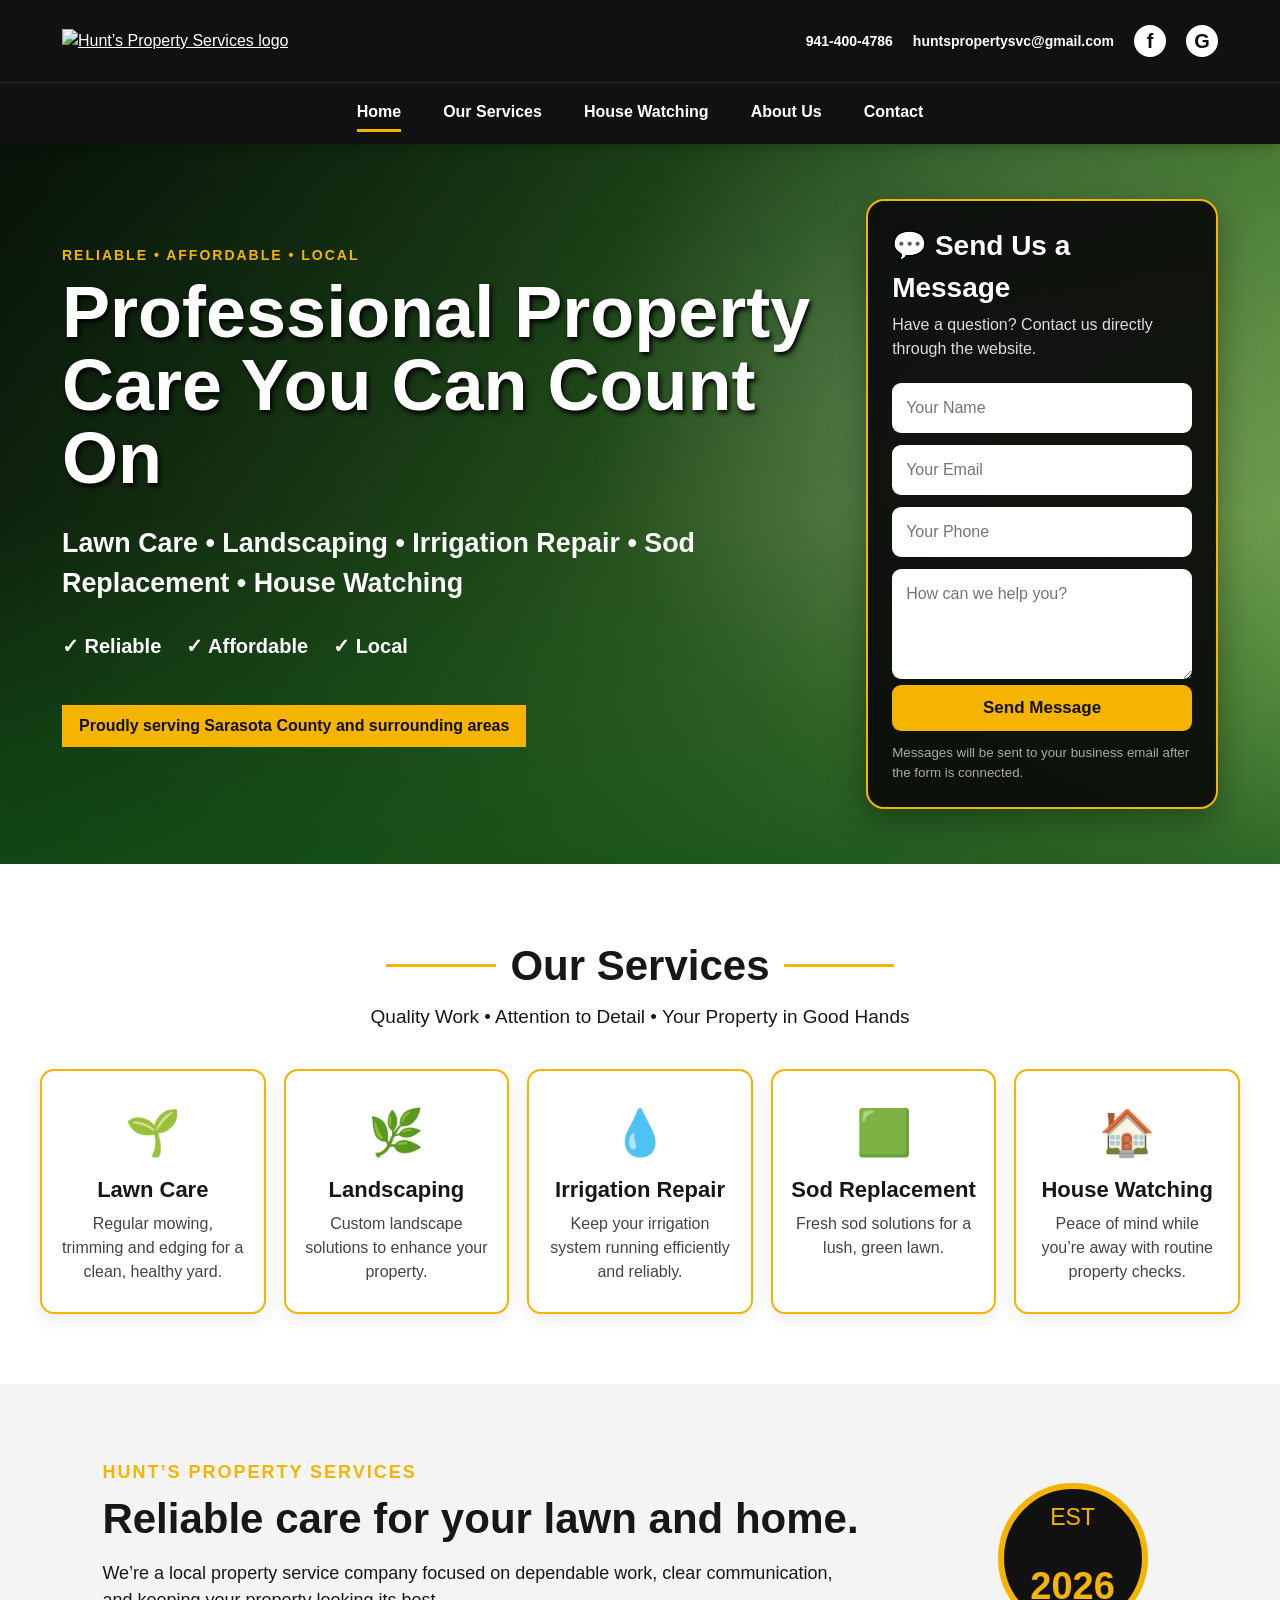
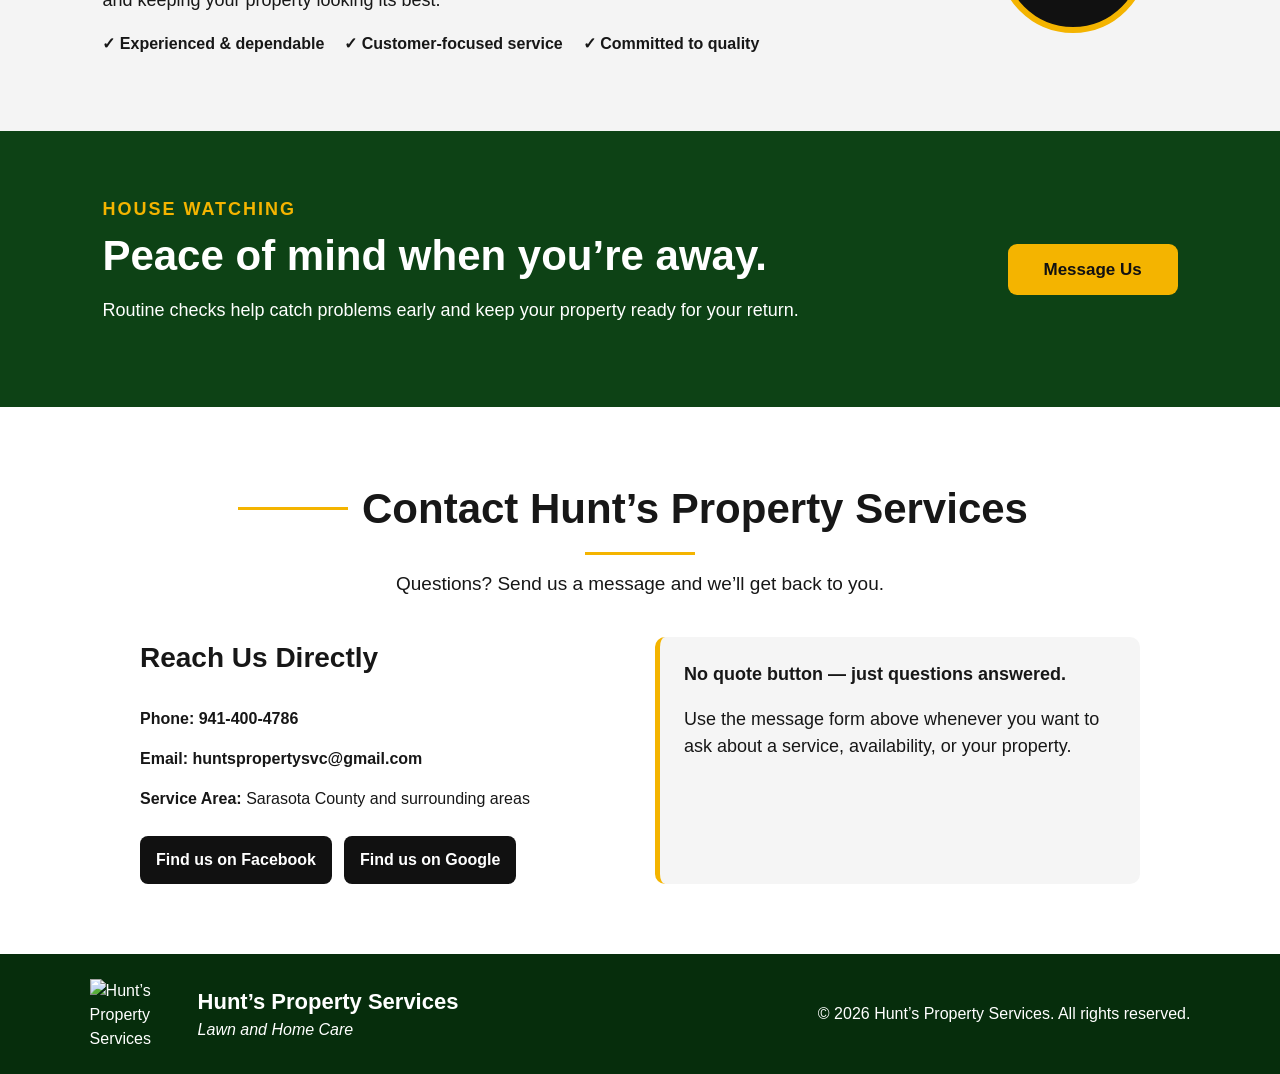
==== index.html @ a455e62f "Add files via upload" ====
<!doctype html>
<html lang="en">
<head>
  <meta charset="utf-8">
  <meta name="viewport" content="width=device-width, initial-scale=1">
  <title>Hunt’s Property Services | Sarasota County</title>
  <meta name="description" content="Hunt’s Property Services provides lawn care, landscaping, irrigation repair, sod replacement, and house watching in Sarasota County and surrounding areas.">
  <link rel="stylesheet" href="styles.css">
</head>
<body>
  <header class="site-header">
    <div class="topbar">
      <a class="brand" href="#home" aria-label="Hunt’s Property Services home">
        <img src="assets/logo.jpg" alt="Hunt’s Property Services logo">
      </a>
      <div class="top-contact">
        <a href="tel:+19414004786">941-400-4786</a>
        <a href="mailto:huntspropertysvc@gmail.com">huntspropertysvc@gmail.com</a>
        <a id="facebook-top" href="#" target="_blank" rel="noopener" aria-label="Facebook">f</a>
        <a id="google-top" href="#" target="_blank" rel="noopener" aria-label="Google Business Profile">G</a>
      </div>
    </div>
    <nav class="nav">
      <a class="active" href="#home">Home</a>
      <a href="#services">Our Services</a>
      <a href="#house-watching">House Watching</a>
      <a href="#about">About Us</a>
      <a href="#contact">Contact</a>
    </nav>
  </header>

  <main>
    <section id="home" class="hero">
      <div class="hero-overlay"></div>
      <div class="hero-content">
        <div class="hero-copy">
          <p class="eyebrow">RELIABLE • AFFORDABLE • LOCAL</p>
          <h1>Professional Property Care You Can Count On</h1>
          <p class="lead">Lawn Care • Landscaping • Irrigation Repair • Sod Replacement • House Watching</p>
          <div class="trust-row">
            <span>✓ Reliable</span><span>✓ Affordable</span><span>✓ Local</span>
          </div>
          <p class="service-area">Proudly serving Sarasota County and surrounding areas</p>
        </div>

        <div class="message-card">
          <h2>💬 Send Us a Message</h2>
          <p>Have a question? Contact us directly through the website.</p>
          <!-- Replace YOUR_FORMSPREE_ID with the form ID from your Formspree account. -->
          <form action="https://formspree.io/f/YOUR_FORMSPREE_ID" method="POST">
            <label>Name<input name="name" type="text" placeholder="Your Name" required></label>
            <label>Email<input name="email" type="email" placeholder="Your Email" required></label>
            <label>Phone<input name="phone" type="tel" placeholder="Your Phone"></label>
            <label>Message<textarea name="message" placeholder="How can we help you?" required></textarea></label>
            <input type="hidden" name="_subject" value="New Hunt’s Property Services website message">
            <button type="submit">Send Message</button>
          </form>
          <small>Messages will be sent to your business email after the form is connected.</small>
        </div>
      </div>
    </section>

    <section id="services" class="section">
      <div class="section-heading">
        <span></span><h2>Our Services</h2><span></span>
        <p>Quality Work • Attention to Detail • Your Property in Good Hands</p>
      </div>
      <div class="cards">
        <article class="card"><div class="icon">🌱</div><h3>Lawn Care</h3><p>Regular mowing, trimming and edging for a clean, healthy yard.</p></article>
        <article class="card"><div class="icon">🌿</div><h3>Landscaping</h3><p>Custom landscape solutions to enhance your property.</p></article>
        <article class="card"><div class="icon">💧</div><h3>Irrigation Repair</h3><p>Keep your irrigation system running efficiently and reliably.</p></article>
        <article class="card"><div class="icon">🟩</div><h3>Sod Replacement</h3><p>Fresh sod solutions for a lush, green lawn.</p></article>
        <article id="house-watching" class="card"><div class="icon">🏠</div><h3>House Watching</h3><p>Peace of mind while you’re away with routine property checks.</p></article>
      </div>
    </section>

    <section id="about" class="about">
      <div>
        <p class="eyebrow">HUNT’S PROPERTY SERVICES</p>
        <h2>Reliable care for your lawn and home.</h2>
        <p>We’re a local property service company focused on dependable work, clear communication, and keeping your property looking its best.</p>
        <div class="about-points">
          <span>✓ Experienced & dependable</span>
          <span>✓ Customer-focused service</span>
          <span>✓ Committed to quality</span>
        </div>
      </div>
      <div class="about-badge">EST<br><strong>2026</strong></div>
    </section>

    <section class="house-section">
      <div>
        <p class="eyebrow">HOUSE WATCHING</p>
        <h2>Peace of mind when you’re away.</h2>
        <p>Routine checks help catch problems early and keep your property ready for your return.</p>
      </div>
      <a class="button" href="#contact">Message Us</a>
    </section>

    <section id="contact" class="contact section">
      <div class="section-heading">
        <span></span><h2>Contact Hunt’s Property Services</h2><span></span>
        <p>Questions? Send us a message and we’ll get back to you.</p>
      </div>
      <div class="contact-grid">
        <div>
          <h3>Reach Us Directly</h3>
          <p><strong>Phone:</strong> <a href="tel:+19414004786">941-400-4786</a></p>
          <p><strong>Email:</strong> <a href="mailto:huntspropertysvc@gmail.com">huntspropertysvc@gmail.com</a></p>
          <p><strong>Service Area:</strong> Sarasota County and surrounding areas</p>
          <div class="socials">
            <a id="facebook-contact" href="#" target="_blank" rel="noopener">Find us on Facebook</a>
            <a id="google-contact" href="#" target="_blank" rel="noopener">Find us on Google</a>
          </div>
        </div>
        <div class="contact-note">
          <strong>No quote button — just questions answered.</strong>
          <p>Use the message form above whenever you want to ask about a service, availability, or your property.</p>
        </div>
      </div>
    </section>
  </main>

  <footer>
    <img src="assets/logo.jpg" alt="Hunt’s Property Services">
    <div><strong>Hunt’s Property Services</strong><br><span>Lawn and Home Care</span></div>
    <p>© 2026 Hunt’s Property Services. All rights reserved.</p>
  </footer>

  <script>
    // Replace these two placeholders with your real business links.
    const links = {
      facebook: "YOUR_FACEBOOK_LINK",
      google: "YOUR_GOOGLE_BUSINESS_LINK"
    };
    ["facebook-top","facebook-contact"].forEach(id => {
      const el = document.getElementById(id);
      el.href = links.facebook;
    });
    ["google-top","google-contact"].forEach(id => {
      const el = document.getElementById(id);
      el.href = links.google;
    });
  </script>
</body>
</html>
---- styles.css ----
*{box-sizing:border-box}
html{scroll-behavior:smooth}
body{margin:0;font-family:Arial,Helvetica,sans-serif;color:#171717;background:#fff;line-height:1.5}
a{color:inherit}
.site-header{position:sticky;top:0;z-index:20;background:#111;color:#fff;box-shadow:0 2px 12px rgba(0,0,0,.25)}
.topbar{max-width:1200px;margin:auto;min-height:82px;display:flex;align-items:center;justify-content:space-between;padding:8px 22px;gap:20px}
.brand img{width:125px;height:75px;object-fit:contain;background:transparent}
.top-contact{display:flex;align-items:center;gap:20px;font-weight:700;font-size:14px}
.top-contact a{text-decoration:none}
.top-contact a:nth-last-child(2),.top-contact a:last-child{width:32px;height:32px;border-radius:50%;display:grid;place-items:center;background:#fff;color:#111;font-size:20px}
.nav{display:flex;justify-content:center;gap:42px;padding:12px;border-top:1px solid #2a2a2a;font-weight:700}
.nav a{text-decoration:none;padding:5px 0;border-bottom:3px solid transparent}
.nav a:hover,.nav a.active{border-color:#f4b400}
.hero{min-height:650px;position:relative;background:linear-gradient(135deg,#0d2511 0%,#2e6b24 45%,#9bcf68 100%);overflow:hidden}
.hero:after{content:"";position:absolute;inset:0;background:radial-gradient(circle at 75% 35%,rgba(255,255,255,.18),transparent 35%),linear-gradient(90deg,rgba(0,0,0,.48),rgba(0,0,0,.12));}
.hero-overlay{position:absolute;inset:auto 0 0;height:48%;background:linear-gradient(0deg,rgba(15,78,20,.75),transparent);z-index:1}
.hero-content{position:relative;z-index:2;max-width:1200px;margin:auto;min-height:650px;display:grid;grid-template-columns:1.65fr .75fr;align-items:center;gap:30px;padding:55px 22px}
.hero-copy{color:#fff}
.eyebrow{font-size:14px;font-weight:800;letter-spacing:2px;color:#f4b400;margin:0 0 10px}
.hero h1{font-size:clamp(42px,6vw,72px);line-height:1.02;margin:0 0 18px;text-shadow:2px 3px 5px #000}
.lead{font-size:clamp(18px,2.1vw,28px);font-weight:700;max-width:760px}
.trust-row{display:flex;flex-wrap:wrap;gap:25px;margin:28px 0;font-size:20px;font-weight:800}
.service-area{display:inline-block;background:#f4b400;color:#111;font-weight:800;padding:9px 17px}
.message-card{background:rgba(10,10,10,.92);color:#fff;border:2px solid #f4b400;border-radius:18px;padding:24px;box-shadow:0 12px 35px rgba(0,0,0,.35)}
.message-card h2{margin:0 0 4px;font-size:28px}
.message-card p{margin:0 0 16px;color:#ddd}
.message-card label{display:block;font-size:0}
.message-card input,.message-card textarea{width:100%;font:inherit;font-size:16px;margin:6px 0;padding:13px 14px;border:0;border-radius:9px}
.message-card textarea{height:110px;resize:vertical}
.message-card button,.button{border:0;border-radius:9px;background:#f4b400;color:#111;font-weight:900;font-size:17px;padding:13px 18px;cursor:pointer;text-decoration:none;display:inline-block;width:100%;text-align:center}
.message-card small{display:block;color:#aaa;margin-top:12px}
.section{padding:70px 22px}
.section-heading{text-align:center;max-width:900px;margin:0 auto 38px}
.section-heading h2{display:inline-block;font-size:42px;margin:0 14px;vertical-align:middle}
.section-heading>span{display:inline-block;width:110px;border-top:3px solid #f4b400;vertical-align:middle}
.section-heading p{margin:6px 0 0;font-size:19px}
.cards{max-width:1200px;margin:auto;display:grid;grid-template-columns:repeat(5,1fr);gap:18px}
.card{border:2px solid #f4b400;border-radius:14px;padding:28px 18px;text-align:center;background:#fff;box-shadow:0 6px 18px rgba(0,0,0,.08)}
.card .icon{font-size:45px}
.card h3{font-size:22px;margin:6px 0}
.card p{margin:0;color:#444}
.about{padding:75px 8%;display:grid;grid-template-columns:1fr 180px;align-items:center;gap:30px;background:#f4f4f4}
.about h2,.house-section h2{font-size:42px;line-height:1.1;margin:0 0 15px}
.about p{max-width:760px;font-size:18px}
.about-points{display:flex;flex-wrap:wrap;gap:20px;font-weight:800}
.about-badge{width:150px;height:150px;border-radius:50%;display:grid;place-items:center;text-align:center;background:#111;color:#f4b400;border:6px solid #f4b400;font-size:23px}
.about-badge strong{font-size:38px}
.house-section{padding:65px 8%;background:#0d4215;color:#fff;display:flex;justify-content:space-between;align-items:center;gap:30px}
.house-section h2{color:#fff}
.house-section p{max-width:750px;font-size:18px}
.house-section .button{width:auto;min-width:170px}
.contact{background:#fff}
.contact-grid{max-width:1000px;margin:auto;display:grid;grid-template-columns:1fr 1fr;gap:30px}
.contact-grid h3{font-size:28px;margin-top:0}
.contact-grid a{text-decoration:none;font-weight:700}
.socials{display:flex;flex-wrap:wrap;gap:12px;margin-top:25px}
.socials a{padding:12px 16px;border-radius:8px;background:#111;color:#fff}
.contact-note{background:#f5f5f5;border-left:5px solid #f4b400;padding:24px;border-radius:10px;font-size:18px}
footer{background:#062d0c;color:#fff;padding:25px 7%;display:flex;align-items:center;gap:18px;flex-wrap:wrap}
footer img{width:90px;height:70px;object-fit:contain}
footer strong{font-size:22px}
footer span{font-style:italic}
footer p{margin-left:auto}
@media(max-width:900px){
  .top-contact a:nth-child(2){display:none}
  .nav{gap:18px;font-size:14px;overflow:auto;justify-content:flex-start;padding-left:18px}
  .hero-content{grid-template-columns:1fr;padding-top:35px}
  .message-card{max-width:600px;width:100%;margin:auto}
  .hero{min-height:auto}
  .hero-content{min-height:auto}
  .cards{grid-template-columns:repeat(2,1fr)}
  .about{grid-template-columns:1fr}
  .about-badge{margin:auto}
  .contact-grid{grid-template-columns:1fr}
}
@media(max-width:560px){
  .topbar{min-height:72px}
  .brand img{width:100px;height:62px}
  .top-contact a:first-child{font-size:13px}
  .top-contact{gap:8px}
  .hero h1{font-size:42px}
  .trust-row{font-size:16px;gap:12px}
  .cards{grid-template-columns:1fr}
  .section-heading h2{font-size:34px}
  .section-heading>span{width:45px}
  .about h2,.house-section h2{font-size:34px}
  footer p{margin-left:0;width:100%}
}
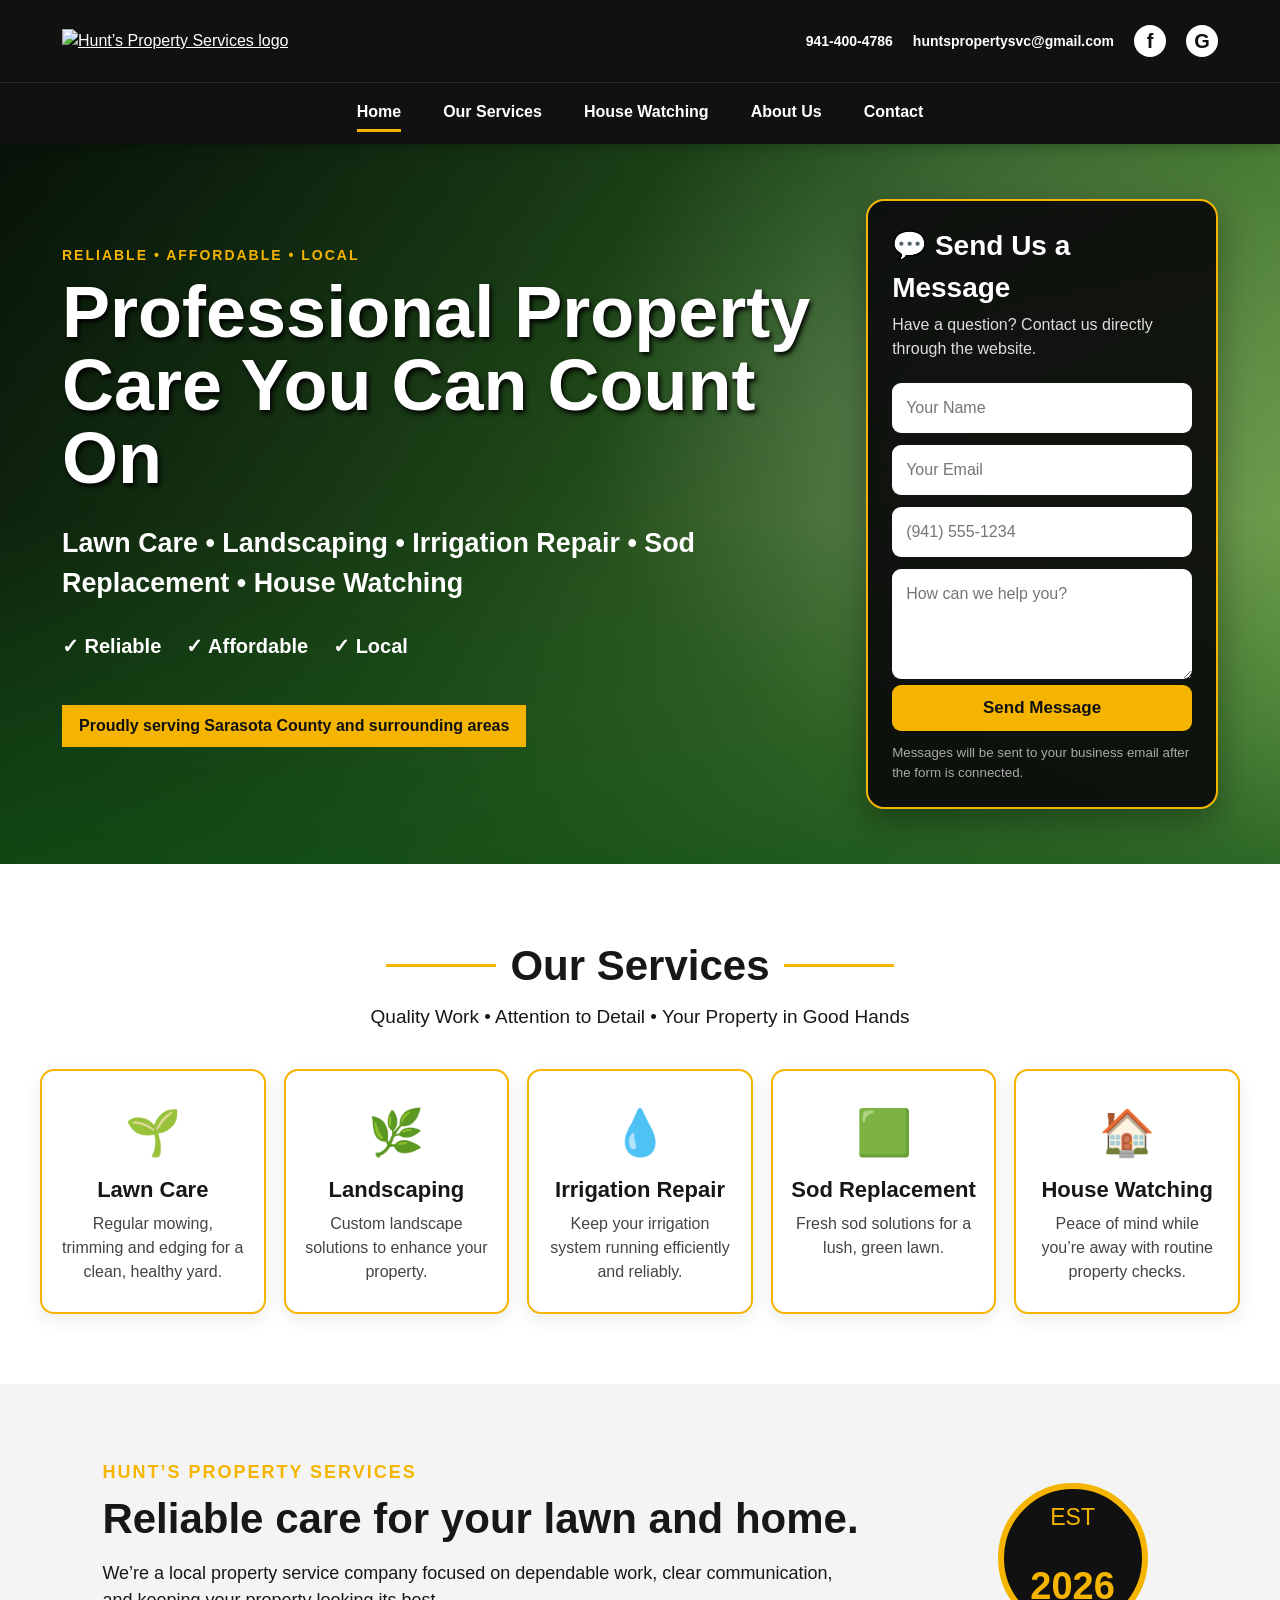
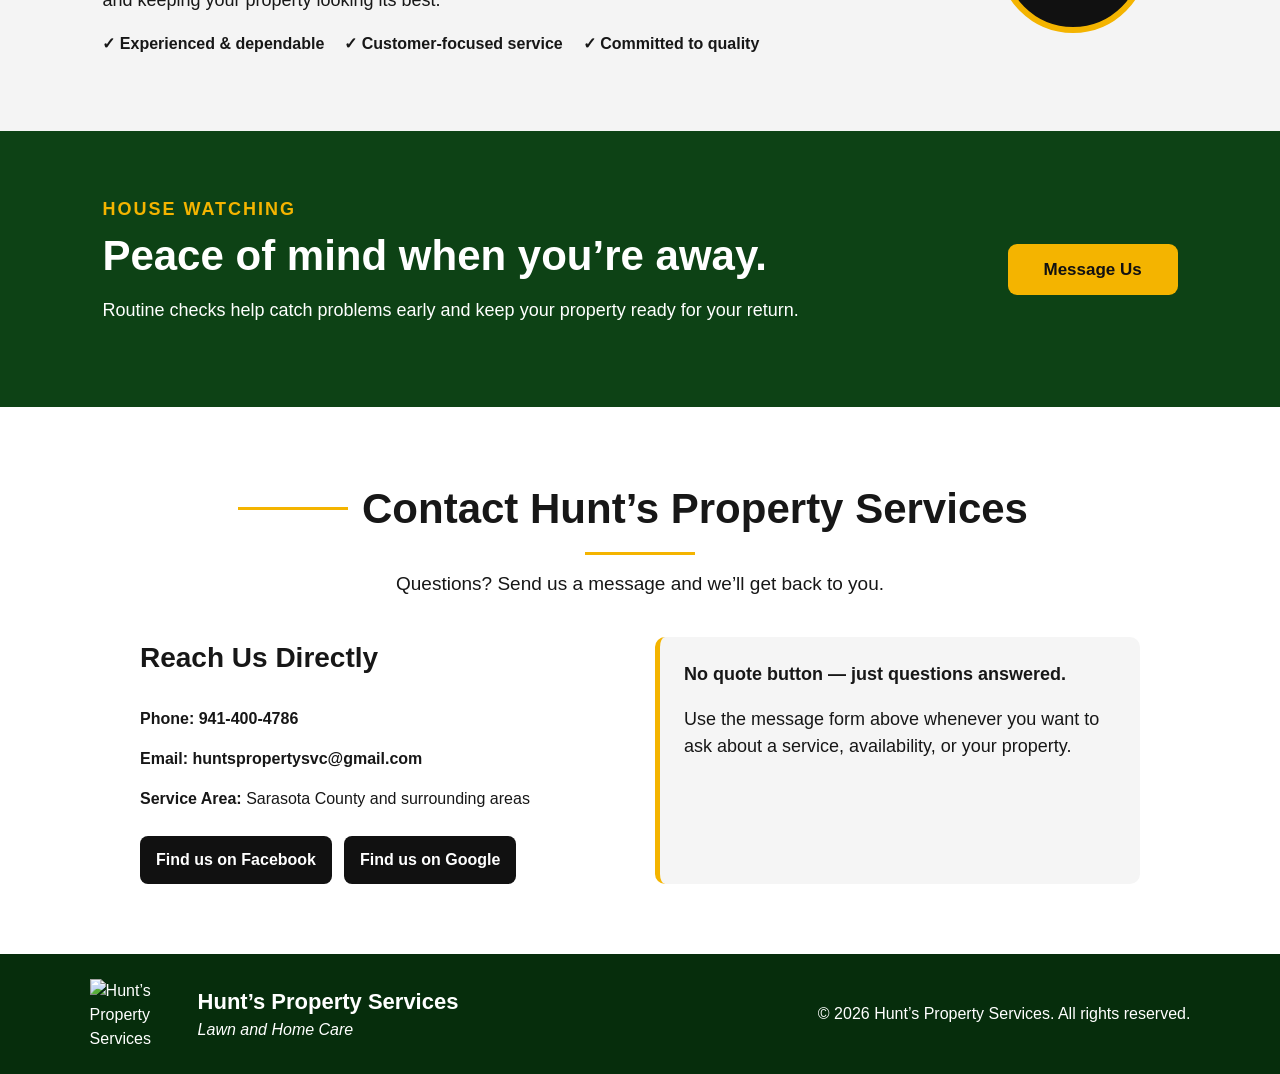
==== commit 65c33259: "Refactor contact form in index.html Updated the contact form layout and added an ID to the phone inp" ====
--- a/index.html
+++ b/index.html
@@ -46,15 +46,25 @@
         <div class="message-card">
           <h2>💬 Send Us a Message</h2>
           <p>Have a question? Contact us directly through the website.</p>
-          <!-- Replace YOUR_FORMSPREE_ID with the form ID from your Formspree account. -->
-          <form action="https://formspree.io/f/YOUR_FORMSPREE_ID" method="POST">
-            <label>Name<input name="name" type="text" placeholder="Your Name" required></label>
-            <label>Email<input name="email" type="email" placeholder="Your Email" required></label>
-            <label>Phone<input name="phone" type="tel" placeholder="Your Phone"></label>
-            <label>Message<textarea name="message" placeholder="How can we help you?" required></textarea></label>
-            <input type="hidden" name="_subject" value="New Hunt’s Property Services website message">
-            <button type="submit">Send Message</button>
-          </form>
+          <!-- Replace YOUR_FORMINIT_ID with the form ID from your FORMINIT account. -->
+          <form action="https://forminit.com/f/wm2c1ri8oyb" method="POST">
+  <label>Name<input name="fi-sender-fullName" type="text" placeholder="Your Name" required></label>
+  <label>Email<input name="fi-sender-email" type="email" placeholder="Your Email" required></label>
+
+  <label>Phone
+    <input
+      id="phone"
+      name="fi-sender-phone"
+      type="tel"
+      placeholder="(941) 555-1234"
+      maxlength="14"
+    >
+  </label>
+
+  <label>Message<textarea name="fi-text-message" placeholder="How can we help you?" required></textarea></label>
+  <input type="hidden" name="fi-subject" value="New Hunt’s Property Services website message">
+  <button type="submit">Send Message</button>
+</form>
           <small>Messages will be sent to your business email after the form is connected.</small>
         </div>
       </div>
@@ -130,8 +140,8 @@
   <script>
     // Replace these two placeholders with your real business links.
     const links = {
-      facebook: "YOUR_FACEBOOK_LINK",
-      google: "YOUR_GOOGLE_BUSINESS_LINK"
+      facebook: "https://www.facebook.com/people/Hunts-Property-Services/61592772776829/",
+      google: "https://share.google/dgwtXWrdn5KFa3SGN"
     };
     ["facebook-top","facebook-contact"].forEach(id => {
       const el = document.getElementById(id);
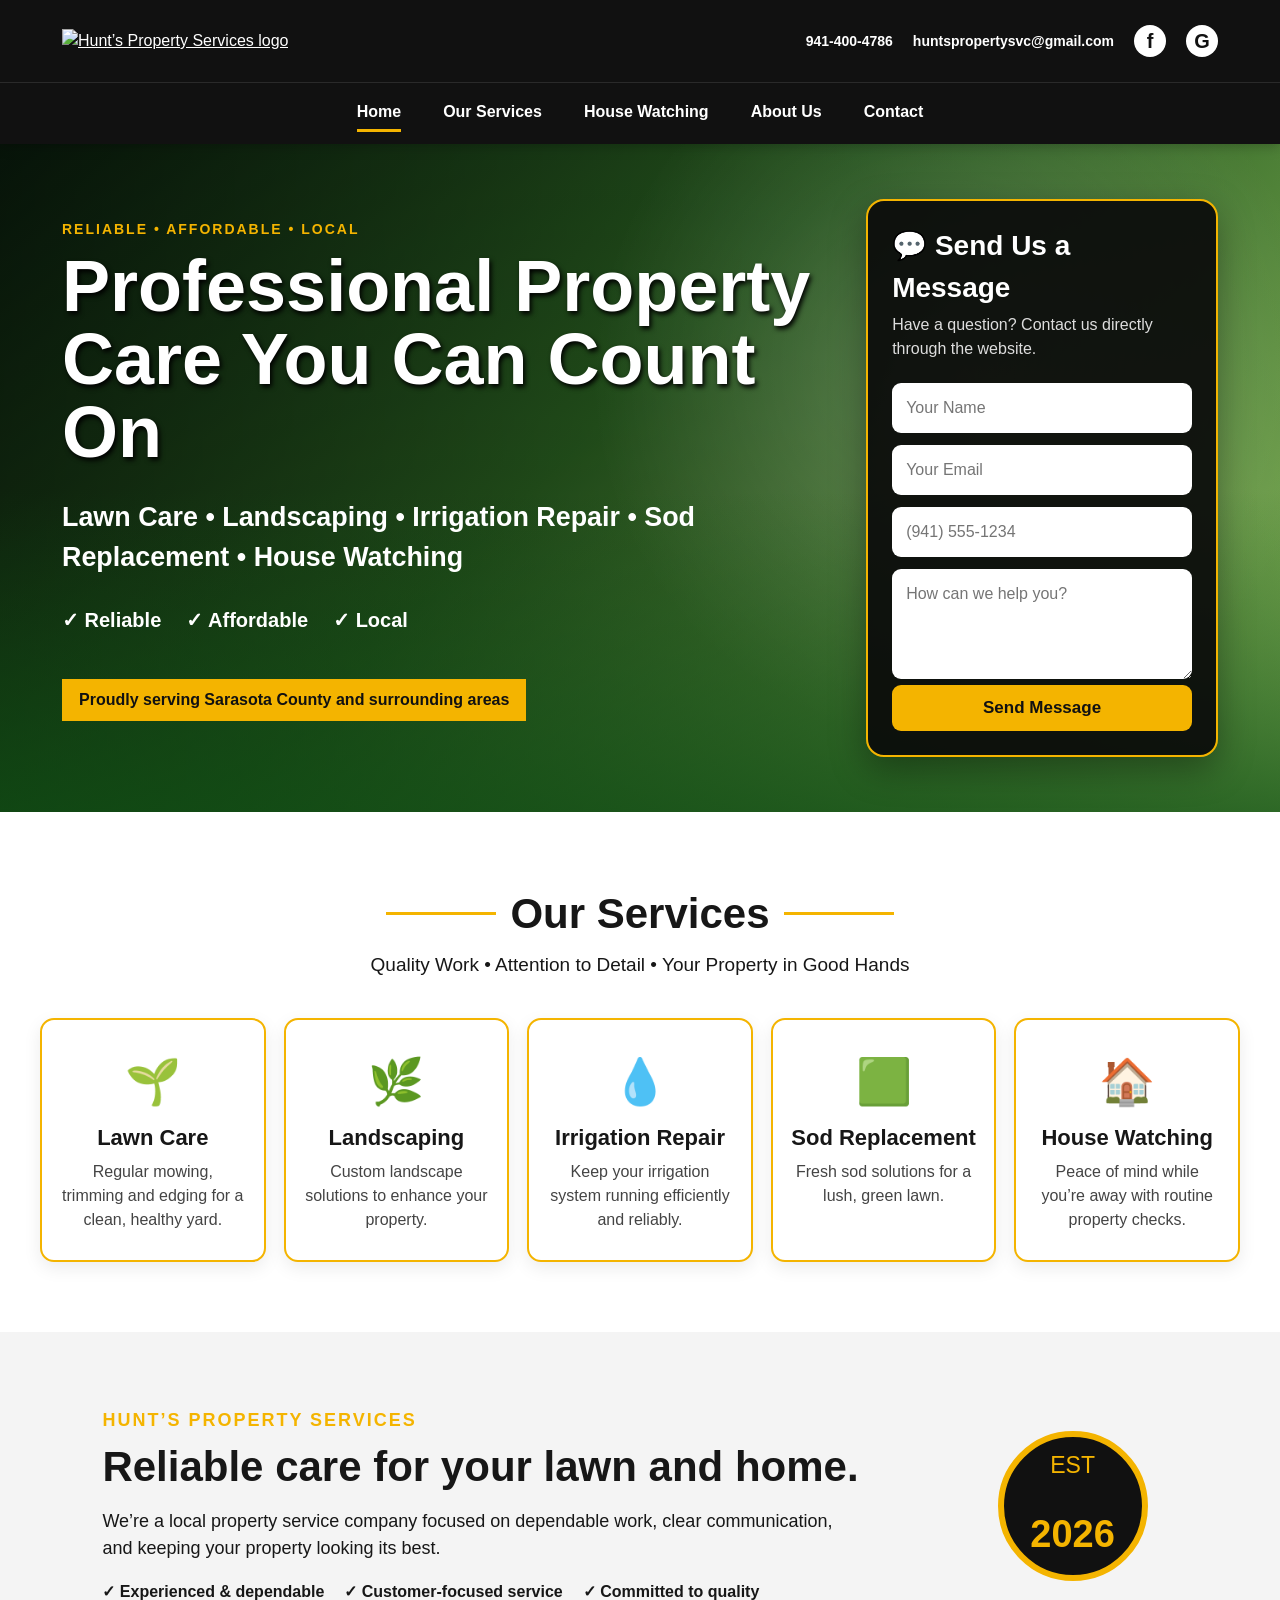
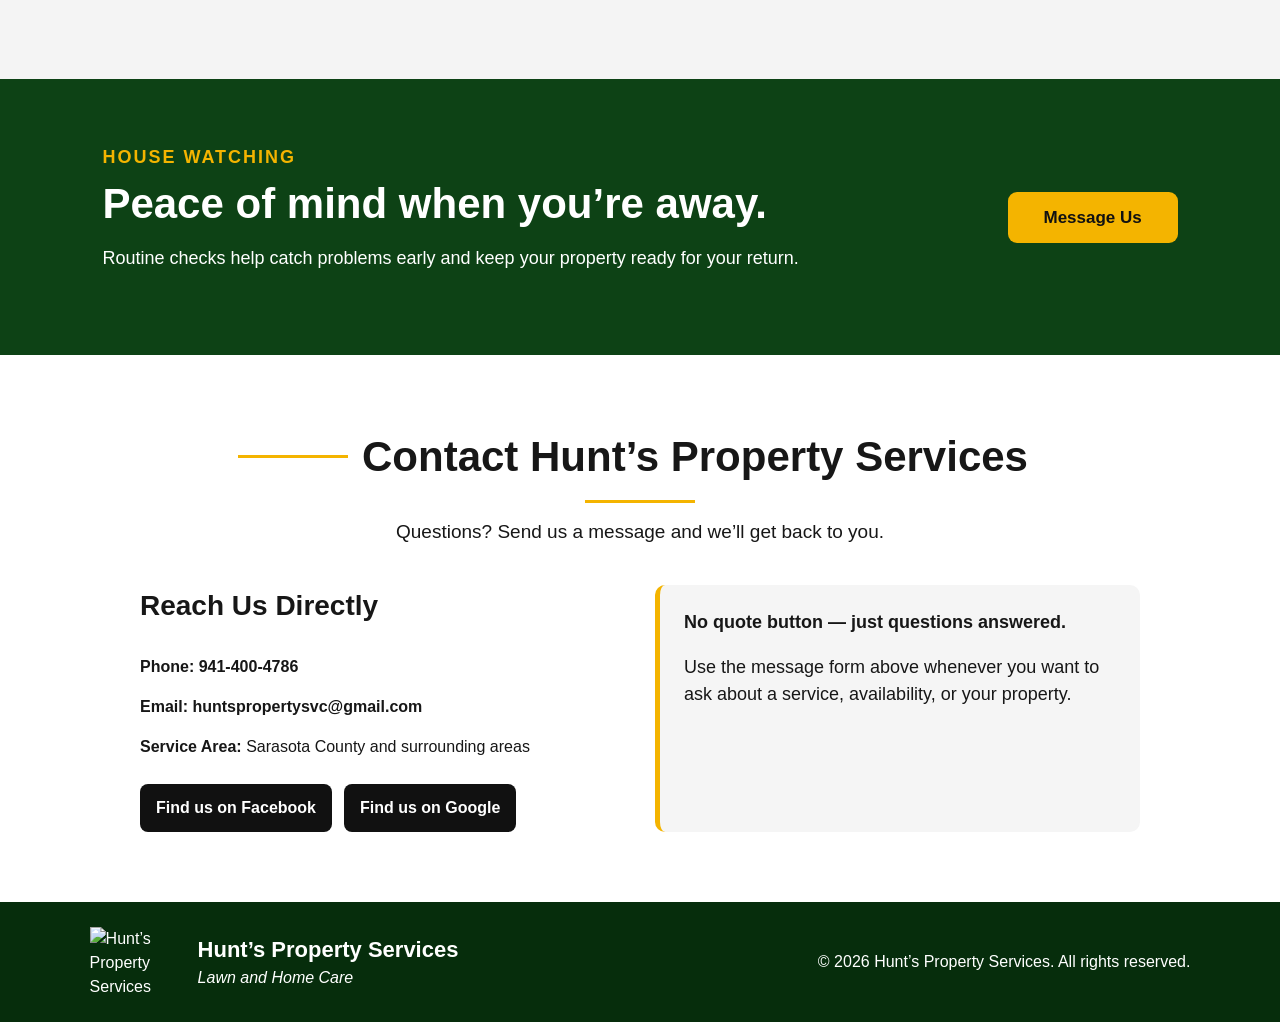
==== commit 5bb2860a: "Remove email notification message from form Removed informational message about email notifications." ====
--- a/index.html
+++ b/index.html
@@ -65,7 +65,6 @@
   <input type="hidden" name="fi-subject" value="New Hunt’s Property Services website message">
   <button type="submit">Send Message</button>
 </form>
-          <small>Messages will be sent to your business email after the form is connected.</small>
         </div>
       </div>
     </section>
@@ -137,20 +136,52 @@
     <p>© 2026 Hunt’s Property Services. All rights reserved.</p>
   </footer>
 
-  <script>
-    // Replace these two placeholders with your real business links.
-    const links = {
-      facebook: "https://www.facebook.com/people/Hunts-Property-Services/61592772776829/",
-      google: "https://share.google/dgwtXWrdn5KFa3SGN"
-    };
-    ["facebook-top","facebook-contact"].forEach(id => {
-      const el = document.getElementById(id);
-      el.href = links.facebook;
-    });
-    ["google-top","google-contact"].forEach(id => {
-      const el = document.getElementById(id);
-      el.href = links.google;
-    });
-  </script>
+ <script>
+  // Facebook and Google links
+  const links = {
+    facebook: "https://www.facebook.com/people/Hunts-Property-Services/61592772776829/",
+    google: "https://share.google/dgwtXWrdn5KFa3SGN"
+  };
+
+  ["facebook-top","facebook-contact"].forEach(id => {
+    const el = document.getElementById(id);
+    el.href = links.facebook;
+  });
+
+  ["google-top","google-contact"].forEach(id => {
+    const el = document.getElementById(id);
+    el.href = links.google;
+  });
+
+  // Phone number formatting
+  const phoneInput = document.getElementById("phone");
+  const form = document.querySelector(".message-card form");
+
+  phoneInput.addEventListener("input", function () {
+    let digits = this.value.replace(/\D/g, "");
+
+    // Keep only the first 10 digits
+    digits = digits.substring(0, 10);
+
+    if (digits.length > 6) {
+      this.value = `(${digits.substring(0, 3)}) ${digits.substring(3, 6)}-${digits.substring(6)}`;
+    } else if (digits.length > 3) {
+      this.value = `(${digits.substring(0, 3)}) ${digits.substring(3)}`;
+    } else if (digits.length > 0) {
+      this.value = `(${digits}`;
+    } else {
+      this.value = "";
+    }
+  });
+
+  // Convert the phone number to E.164 format before sending to Forminit
+  form.addEventListener("submit", function () {
+    const digits = phoneInput.value.replace(/\D/g, "");
+
+    if (digits.length === 10) {
+      phoneInput.value = "+1" + digits;
+    }
+  });
+</script>
 </body>
 </html>
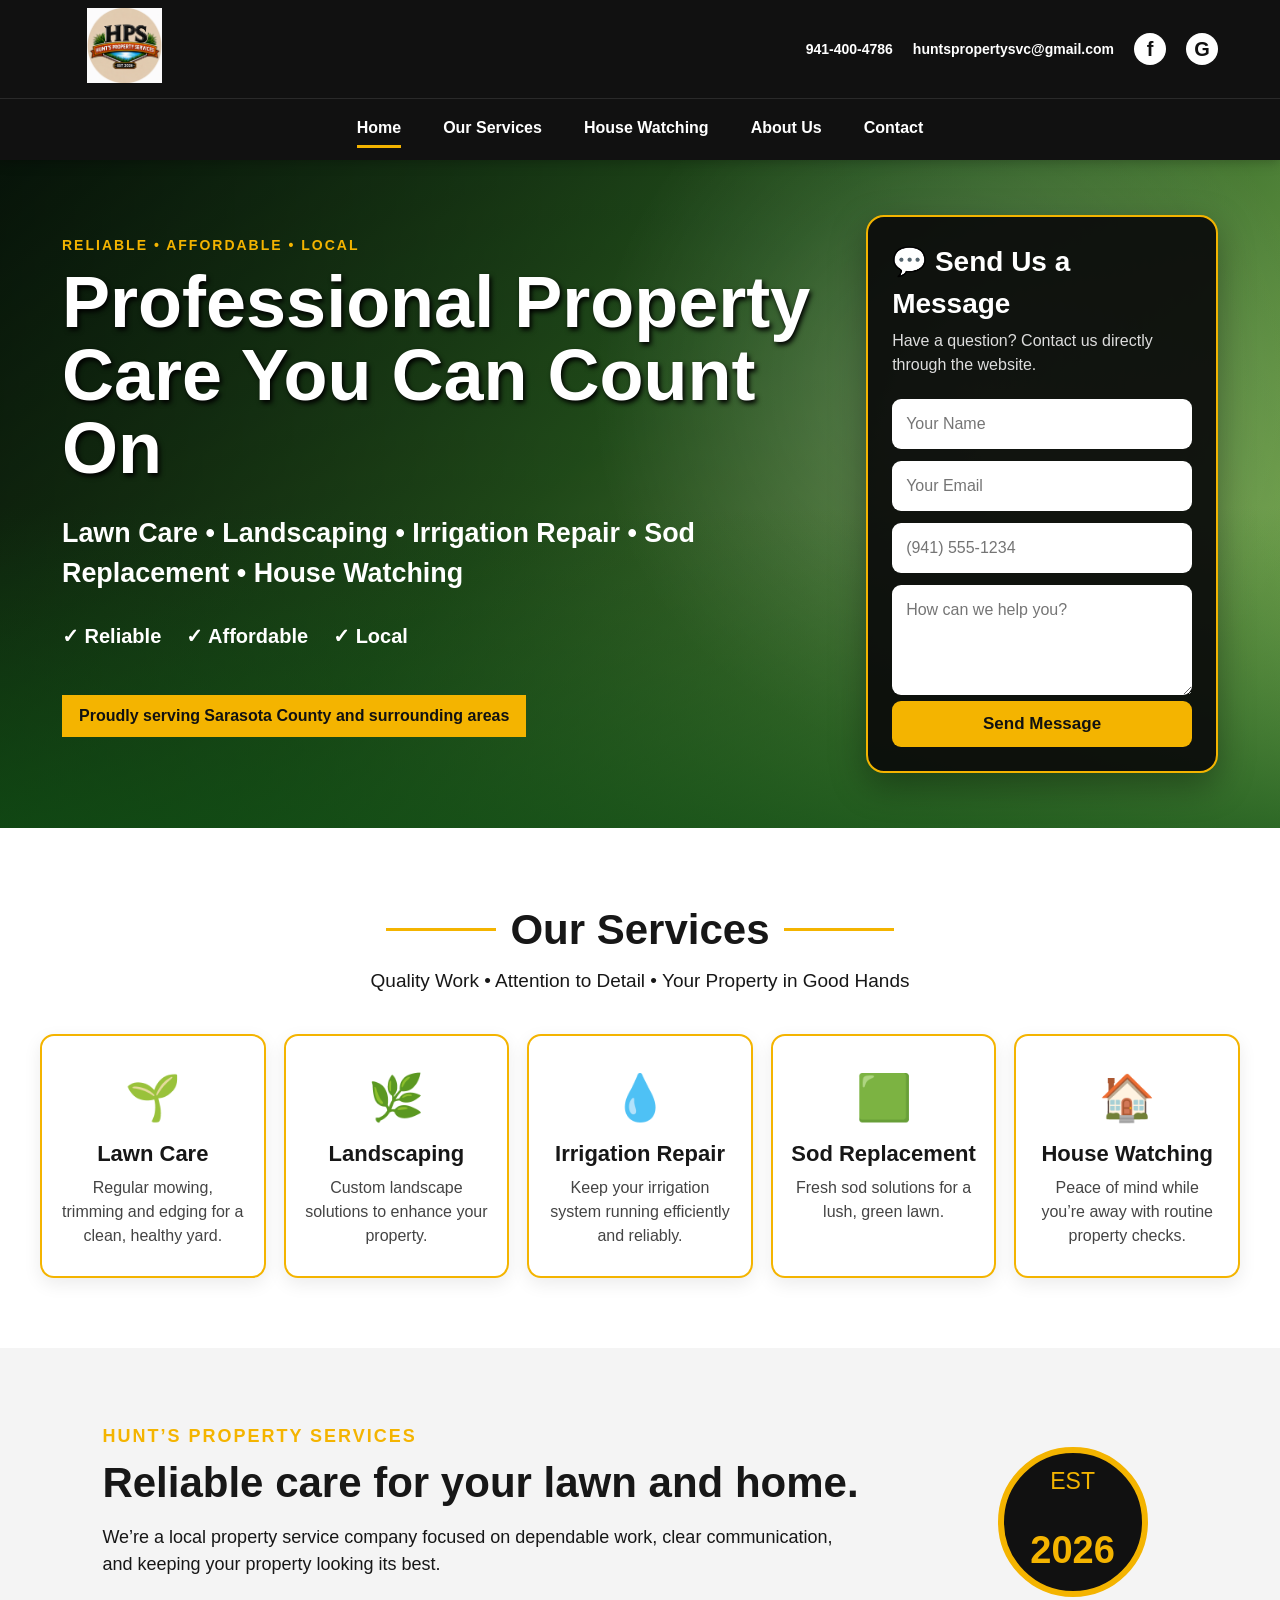
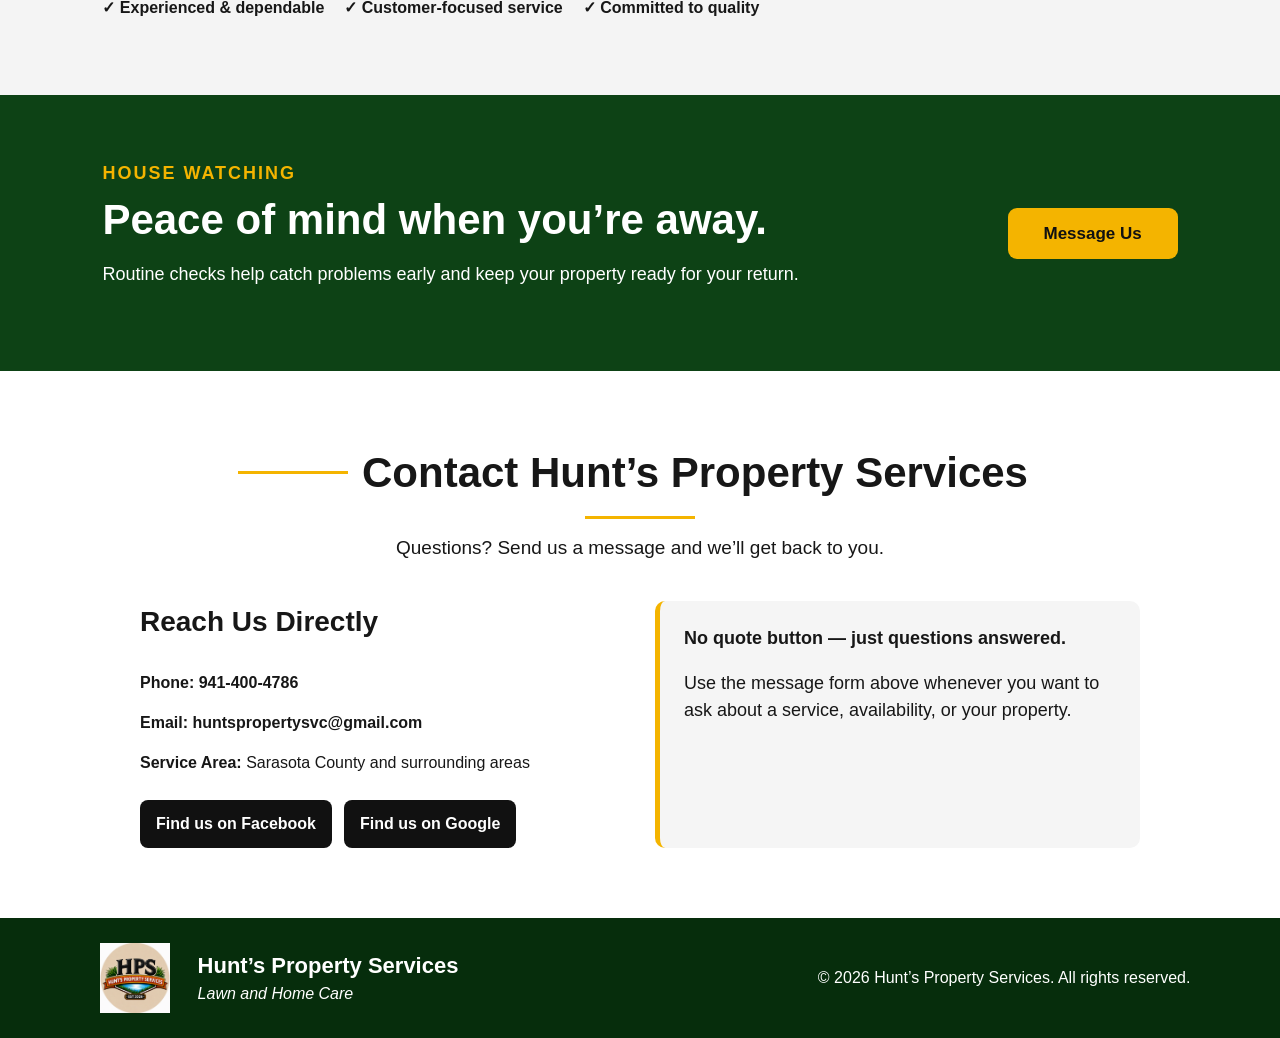
==== commit 61705972: "Update logo image paths in index.html" ====
--- a/index.html
+++ b/index.html
@@ -11,8 +11,8 @@
   <header class="site-header">
     <div class="topbar">
       <a class="brand" href="#home" aria-label="Hunt’s Property Services home">
-        <img src="assets/logo.jpg" alt="Hunt’s Property Services logo">
-      </a>
+  <img src="logo.jpg" alt="Hunt’s Property Services logo">
+</a>
       <div class="top-contact">
         <a href="tel:+19414004786">941-400-4786</a>
         <a href="mailto:huntspropertysvc@gmail.com">huntspropertysvc@gmail.com</a>
@@ -131,7 +131,7 @@
   </main>
 
   <footer>
-    <img src="assets/logo.jpg" alt="Hunt’s Property Services">
+  <img src="logo.jpg" alt="Hunt’s Property Services">
     <div><strong>Hunt’s Property Services</strong><br><span>Lawn and Home Care</span></div>
     <p>© 2026 Hunt’s Property Services. All rights reserved.</p>
   </footer>
